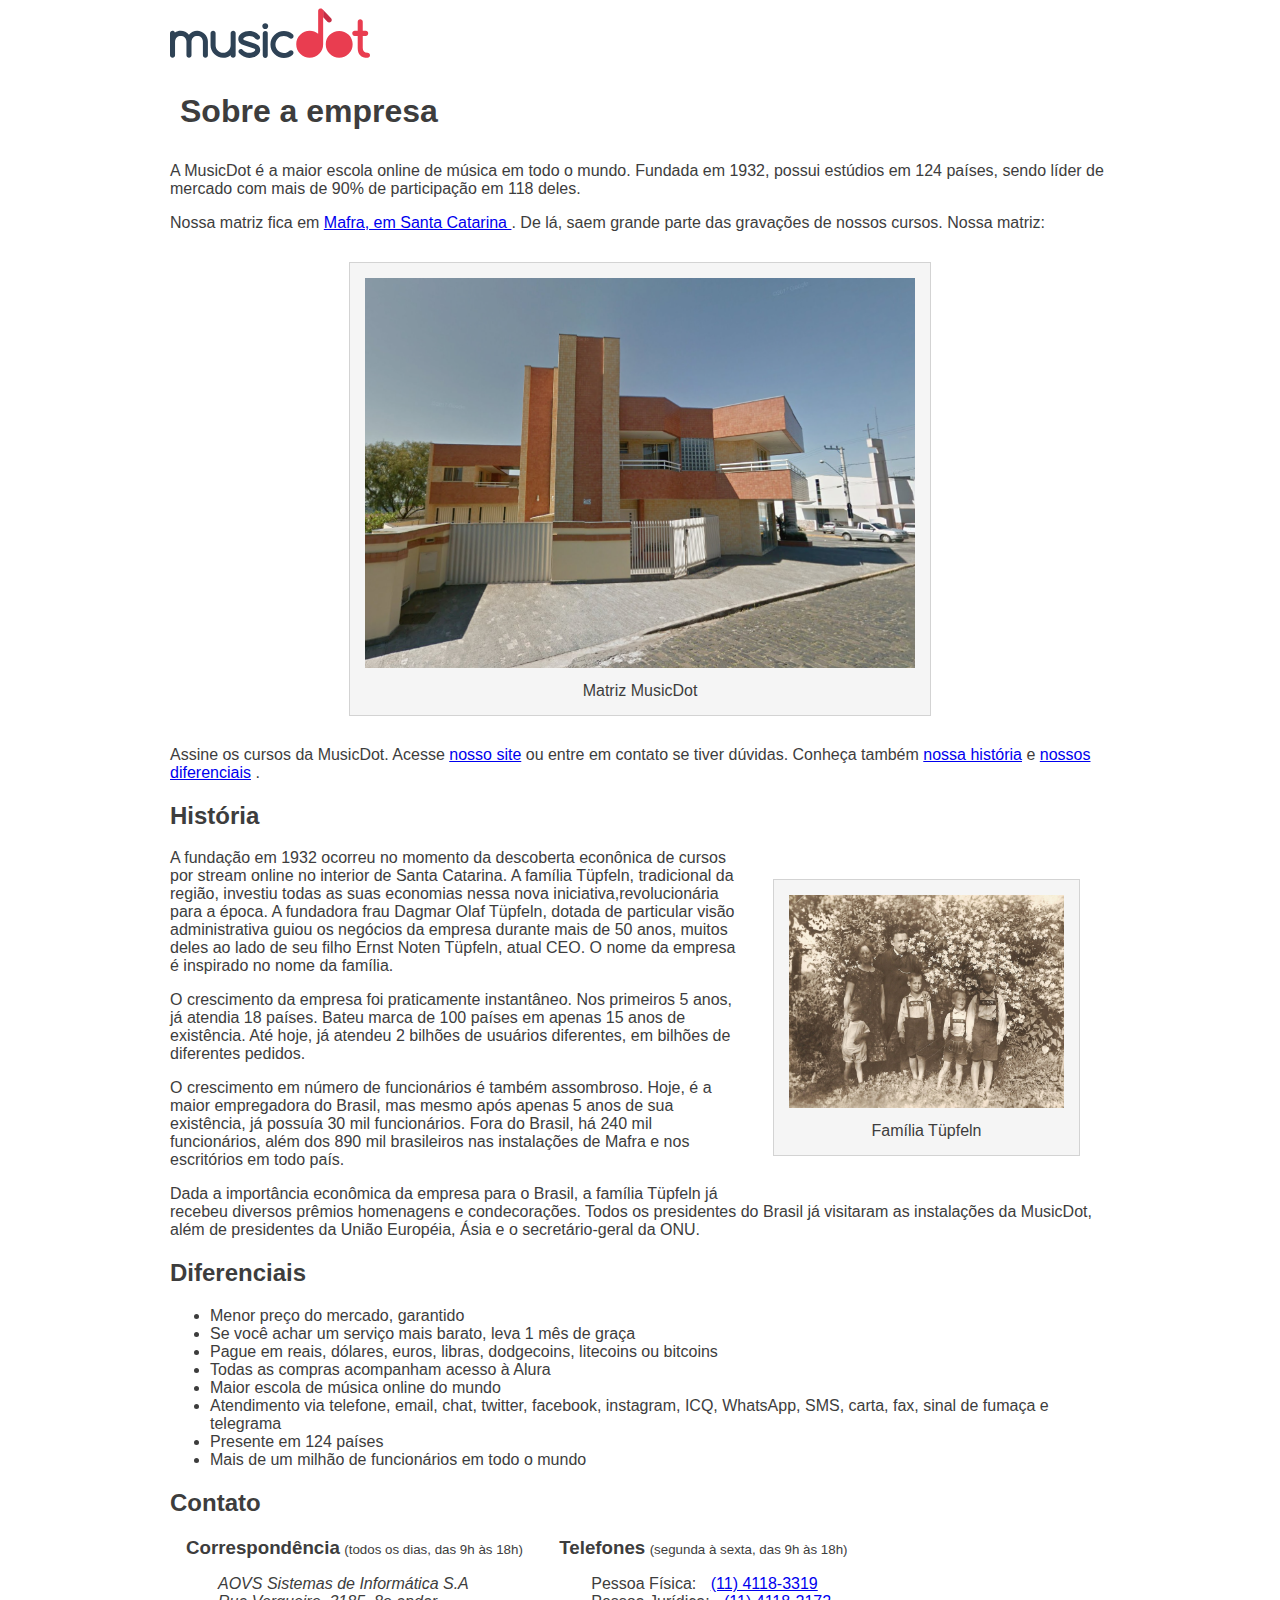
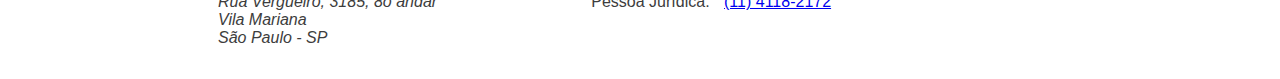
==== sobre.html @ f6f7d6fd "fist commit" ====
<!DOCTYPE html>
<html lang="pt-BR">

    <head>
        <meta charset="UTF-8">
        <title>MusicDot | Sobre a empresa</title>
        <link href="img/favicon.ico" rel="icon">
        <link rel="stylesheet" href="css/sobre.css">
    </head>

    <body>
    
        <img src="img/logo.svg" alt="MusicDot">

        <h1 class="titulo"> Sobre a empresa </h1>

        <p>
            A MusicDot é a maior escola online de música em todo o mundo. Fundada em 1932, possui estúdios em 124 países, sendo líder de mercado com mais de 90% de participação em 118 deles.
        </p>

        <p>
            Nossa matriz fica em <a href="https://www.google.com.br/maps?q=190,GabrielDequech,Mafra,SC">Mafra, em Santa Catarina </a>. De lá, saem grande parte das gravações de nossos cursos. Nossa matriz:
        </p>

        <figure class="matriz-musicdot">
            <img src="img/matriz-musicdot.png" alt="Matriz da musicdot">
            <figcaption>
                Matriz MusicDot
            </figcaption>
        </figure>

        <p>
            Assine os cursos da MusicDot. Acesse <a href="index.html">nosso site</a> ou entre em contato se tiver dúvidas. Conheça também <a href="#historia">nossa história</a> e <a href="#diferenciais">nossos diferenciais</a> .
        </p>

        <h2 id="historia" class="subtitulo"> História </h2>

        <figure class="familia-tupfeln">
            <img src="img/familia-tupfeln.jpg" alt="Foto da família tüpfeln">
            <figcaption>Família Tüpfeln</figcaption>
        </figure>

        <p>
            A fundação em 1932 ocorreu no momento da descoberta econônica de cursos por stream online no interior de Santa Catarina. A família Tüpfeln, tradicional da região, investiu todas as suas economias nessa nova iniciativa,revolucionária para a época. A fundadora frau Dagmar Olaf Tüpfeln, dotada de particular visão administrativa guiou os negócios da empresa durante mais de 50 anos, muitos deles ao lado de seu filho Ernst Noten Tüpfeln, atual CEO. O nome da empresa é inspirado no nome da família.
        </p>

        <p>
            O crescimento da empresa foi praticamente instantâneo. Nos primeiros 5 anos, já atendia 18 países. Bateu marca de 100 países em apenas 15 anos de existência. Até hoje, já atendeu 2 bilhões de usuários diferentes, em bilhões de diferentes pedidos.
        </p>

        <p>
            O crescimento em número de funcionários é também assombroso. Hoje, é a maior empregadora do Brasil, mas mesmo após apenas 5 anos de sua existência, já possuía 30 mil funcionários. Fora do Brasil, há 240 mil funcionários, além dos 890 mil brasileiros nas instalações de Mafra e nos escritórios em todo país.
        </p>

        <p> 
            Dada a importância econômica da empresa para o Brasil, a família Tüpfeln já recebeu diversos prêmios homenagens e condecorações. Todos os presidentes do Brasil já visitaram as instalações da MusicDot, além de presidentes da União Européia, Ásia e o secretário-geral da ONU.
        </p>

        <h2 id="diferenciais" class="subtitulo">Diferenciais</h2>
        <ul>
            <li>Menor preço do mercado, garantido</li>
            <li>Se você achar um serviço mais barato, leva 1 mês de graça</li>
            <li>Pague em reais, dólares, euros, libras, dodgecoins, litecoins ou bitcoins</li>
            <li>Todas as compras acompanham acesso à Alura</li>
            <li>Maior escola de música online do mundo</li>
            <li>Atendimento via telefone, email, chat, twitter, facebook, instagram, ICQ, WhatsApp, SMS, carta, fax, sinal de fumaça e telegrama</li>
            <li>Presente em 124 países</li>
            <li>Mais de um milhão de funcionários em todo o mundo</li>
        </ul>

        <h2 class="subtitulo">Contato</h2>
        
        <div class="contato__secao">
            <h3 class="contato__subtitulo">Correspondência</h3>
            <small>(todos os dias, das 9h às 18h)</small>
            <address class="contato__info">
                AOVS Sistemas de Informática S.A
                <br>
                Rua Vergueiro, 3185, 8o andar
                <br>
                Vila Mariana
                <br>
                São Paulo - SP
            </address>
        </div>

        <div class="contato__secao contato__secao--telefone">
            <h3 class="contato__subtitulo">Telefones</h3>
            <small>(segunda à sexta, das 9h às 18h)</small>
            <dl class="contato__info">
                <div>
                    <dt class="contato__info-titulo">Pessoa Física:</dt>
                    <dd class="contato__info-descricao"><a href="tel://114118-3319">(11) 4118-3319</a></dd>
                </div>
                <div>
                    <dt class="contato__info-titulo">Pessoa Jurídica:</dt>
                    <dd class="contato__info-descricao"><a href="tel://114118-2172">(11) 4118-2172</a></dd>
                </div>
            </dl>
        </div>

    </body>
</html>
---- css/sobre.css ----
body {
    width: 940px;
    margin-left: auto;
    margin-right: auto;
    font-family: "Helvetica", "Lucida Grande", sans-serif;
    color: #3d3d3d; 
}

.titulo {
    padding: 10px;
    background-color: "#E1EDF2";
}

.subtitulo {
    border-bottom: 2x solid black;
}

figure {
    margin: 30px;
    padding: 15px;
    text-align: center;
    background-color: whitesmoke;
    border: 1px solid lightgray;
}

figcaption {
    margin-top: 10px;
}

.matriz-musicdot {
    width: 550px;
    margin-left: auto;
    margin-right: auto;
}

.familia-tupfeln {
    width: 275px;
    float: right;
}

figure img {
    width: 100%;
}

.contato__subtitulo {
    display: inline;
}

.contato__secao {
    display: inline-block;
    vertical-align: top;
    margin-left: 16px;
}

.contato__secao--telefone {
    margin-left: 32px;
}

.contato__info {
    margin: 16px 0 24px;
    padding-left: 32px;
}

.contato__info-titulo,
.contato__info-descricao {
    display: inline;
}

.contato__info-descricao {
    margin-left: 10px;
}
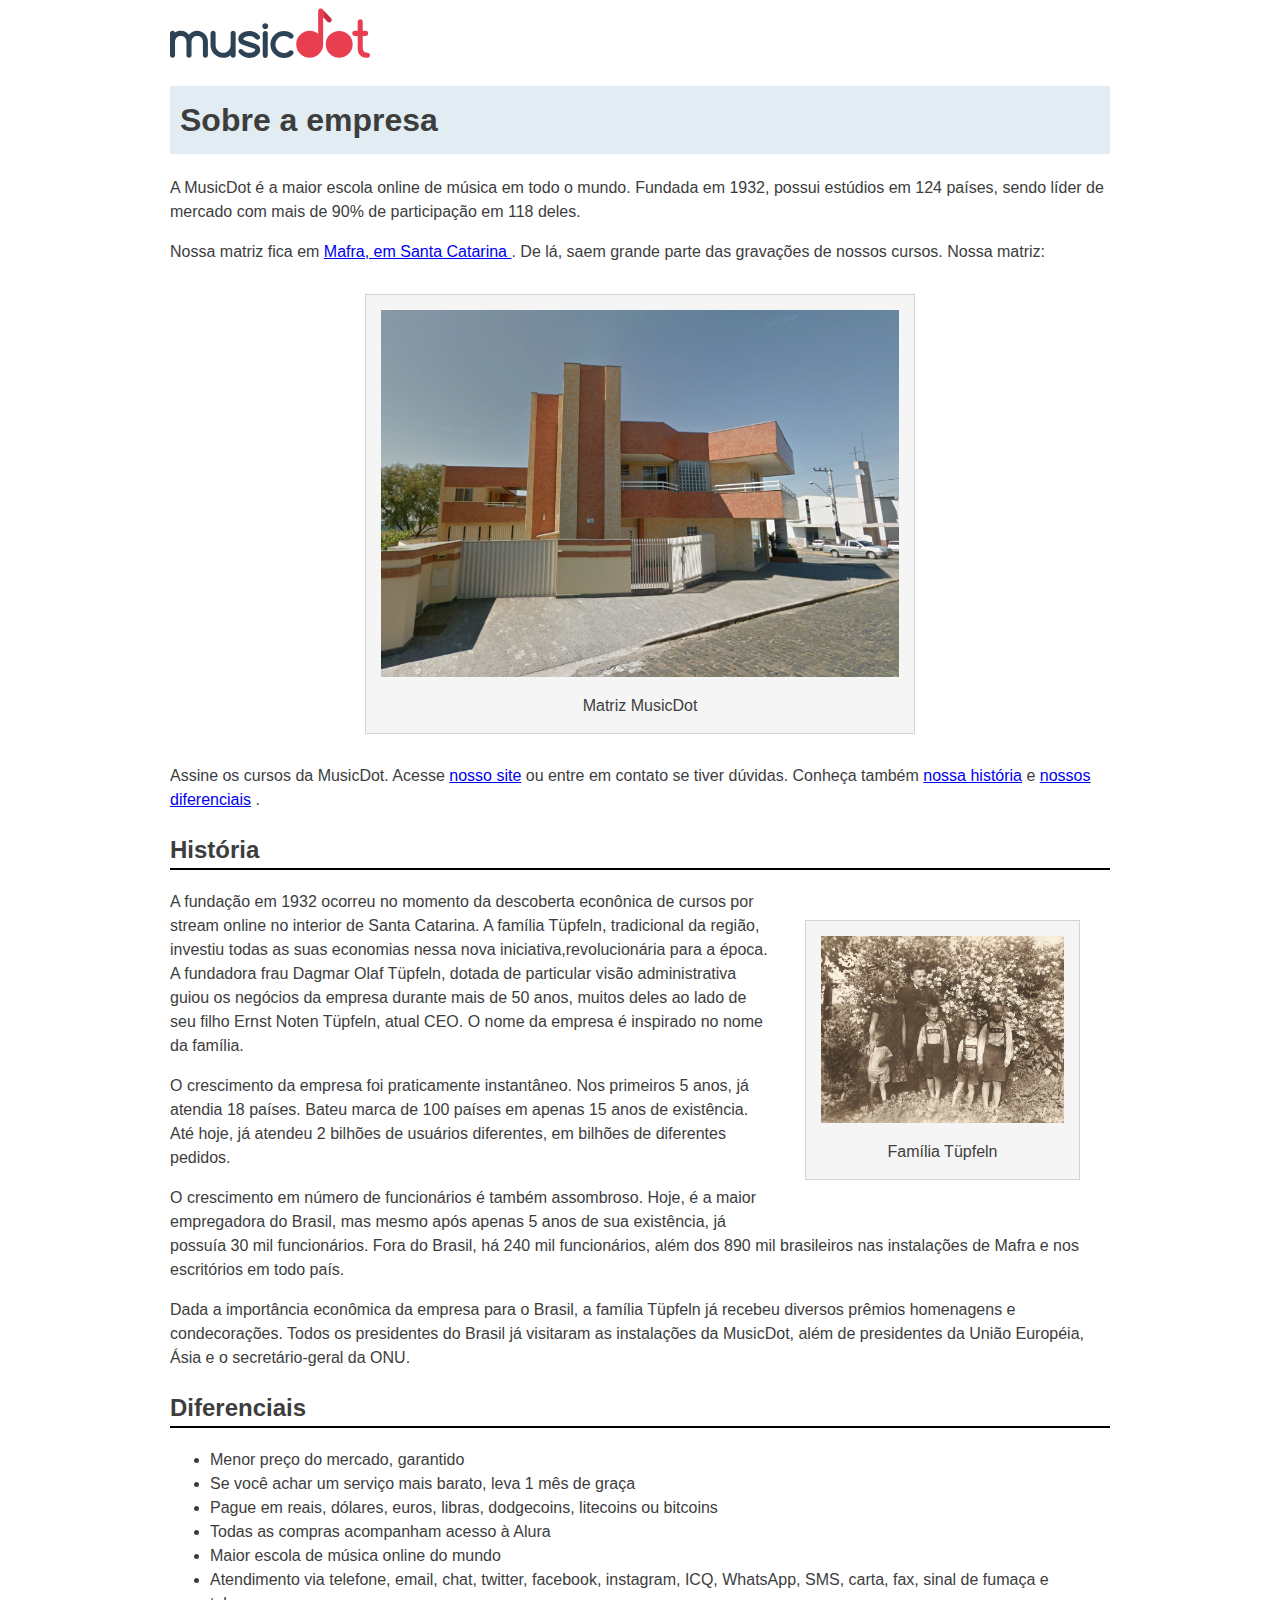
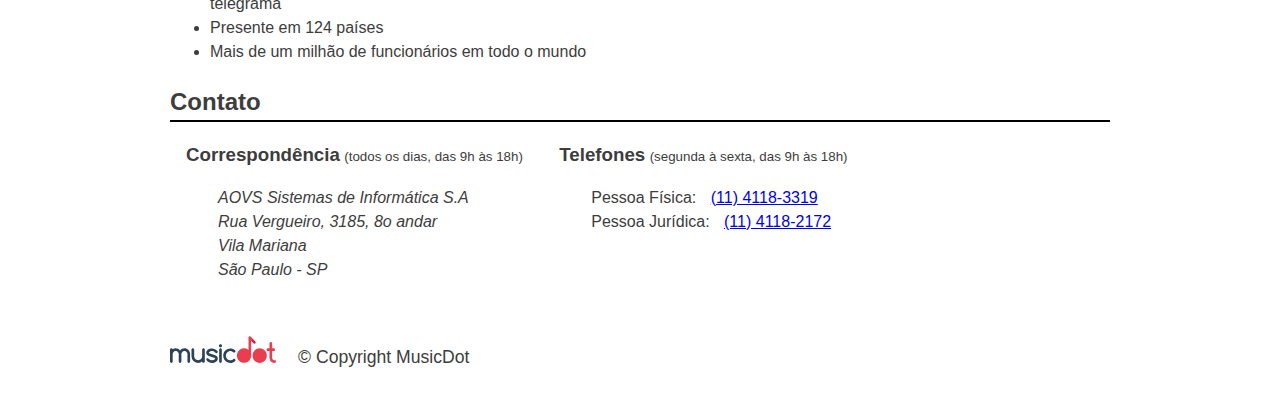
==== commit 03826cc5: "finish css and js" ====
--- a/sobre.html
+++ b/sobre.html
@@ -3,6 +3,7 @@
 
     <head>
         <meta charset="UTF-8">
+        <meta name="viewport" content="width=device-width">
         <title>MusicDot | Sobre a empresa</title>
         <link href="img/favicon.ico" rel="icon">
         <link rel="stylesheet" href="css/sobre.css">
@@ -84,7 +85,7 @@
             </address>
         </div>
 
-        <div class="contato__secao contato__secao--telefone">
+        <div id="contato" class="contato__secao contato__secao--telefone">
             <h3 class="contato__subtitulo">Telefones</h3>
             <small>(segunda à sexta, das 9h às 18h)</small>
             <dl class="contato__info">
@@ -99,5 +100,10 @@
             </dl>
         </div>
 
+        <footer class="rodape">
+            <img src="img/logo.svg" alt="Logo da musicdot" class="rodape__logo">
+            <p class="rodape__copyright"> &copy; Copyright MusicDot </p>
+        </footer>
+
     </body>
 </html>--- a/css/sobre.css
+++ b/css/sobre.css
@@ -1,21 +1,27 @@
 body {
-    width: 940px;
+    width: 80%;
+    max-width: 940px;
     margin-left: auto;
     margin-right: auto;
+    font-size: 16px;
+    line-height: 1.5;
     font-family: "Helvetica", "Lucida Grande", sans-serif;
     color: #3d3d3d; 
 }
 
 .titulo {
     padding: 10px;
-    background-color: "#E1EDF2";
+    font-size: 32px;
+    background-color: #E1EDF2;
 }
 
 .subtitulo {
-    border-bottom: 2x solid black;
+    border-bottom: 2px solid black;
 }
 
 figure {
+    max-width: 100%;
+    box-sizing: border-box;
     margin: 30px;
     padding: 15px;
     text-align: center;
@@ -68,4 +74,65 @@
 
 .contato__info-descricao {
     margin-left: 10px;
-}+}
+
+.rodape {
+    padding: 1.75em 0;
+    font-size: 1.1rem;
+}
+
+.rodape__logo {
+    width: 6em;
+}
+
+.rodape__copyright {
+    display: inline;
+    margin-left: 1em;
+}
+
+@media (max-width: 850px) {
+    
+    .contato__secao {
+        display: block;
+        margin-left: 1em;
+    }
+
+}
+
+@media (max-width: 622px) {
+
+    .familia-tupfeln {
+        float: none;
+        margin: 0 auto;
+    }
+
+}
+
+@media (max-width: 446px) {
+
+    .contato__subtitulo {
+        display: block;
+        margin-bottom: 0;
+    }
+
+    .contato__info {
+        padding-left: 5px;
+        font-size: .92em;
+        border-left: 2px solid lightgray;
+    }
+
+    .rodape {
+        font-size: .92em;
+    }
+
+}
+
+@media (max-width: 342px) {
+
+    .contato__info-descricao {
+        display: block;
+        margin-left: 1em;
+    }
+
+}
+
